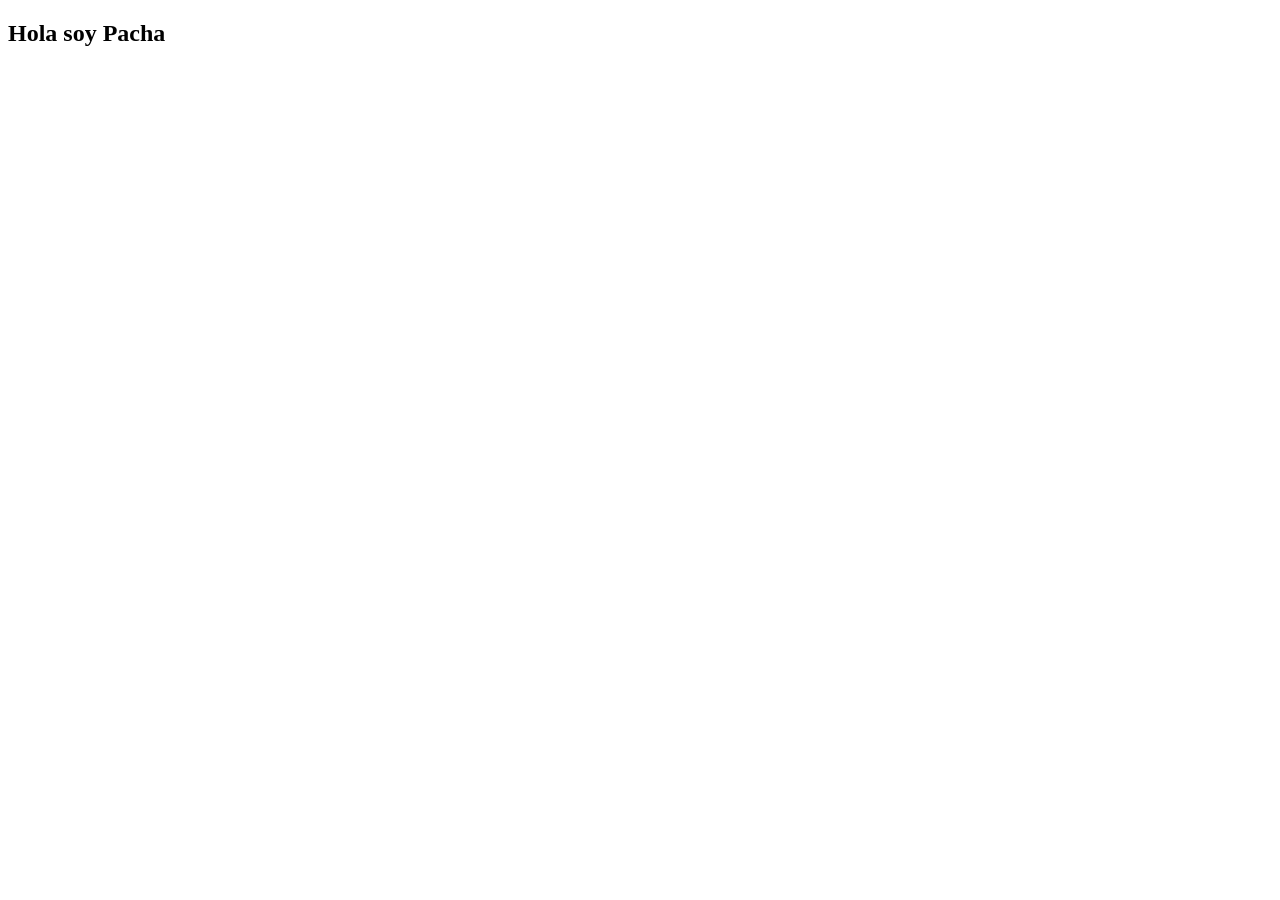
==== html/proyectouno/pacha.html @ 9c83d598 "links en botones" ====
<!DOCTYPE html>
<html lang="en">
<head>
    <meta charset="UTF-8">
    <meta http-equiv="X-UA-Compatible" content="IE=edge">
    <meta name="viewport" content="width=device-width, initial-scale=1.0">
    <title>Pacha portfolio</title>
</head>
<body>
    <section>
        <h1>Hola soy Pacha</h1>
        <p></p>
    </section>
</body>
</html>
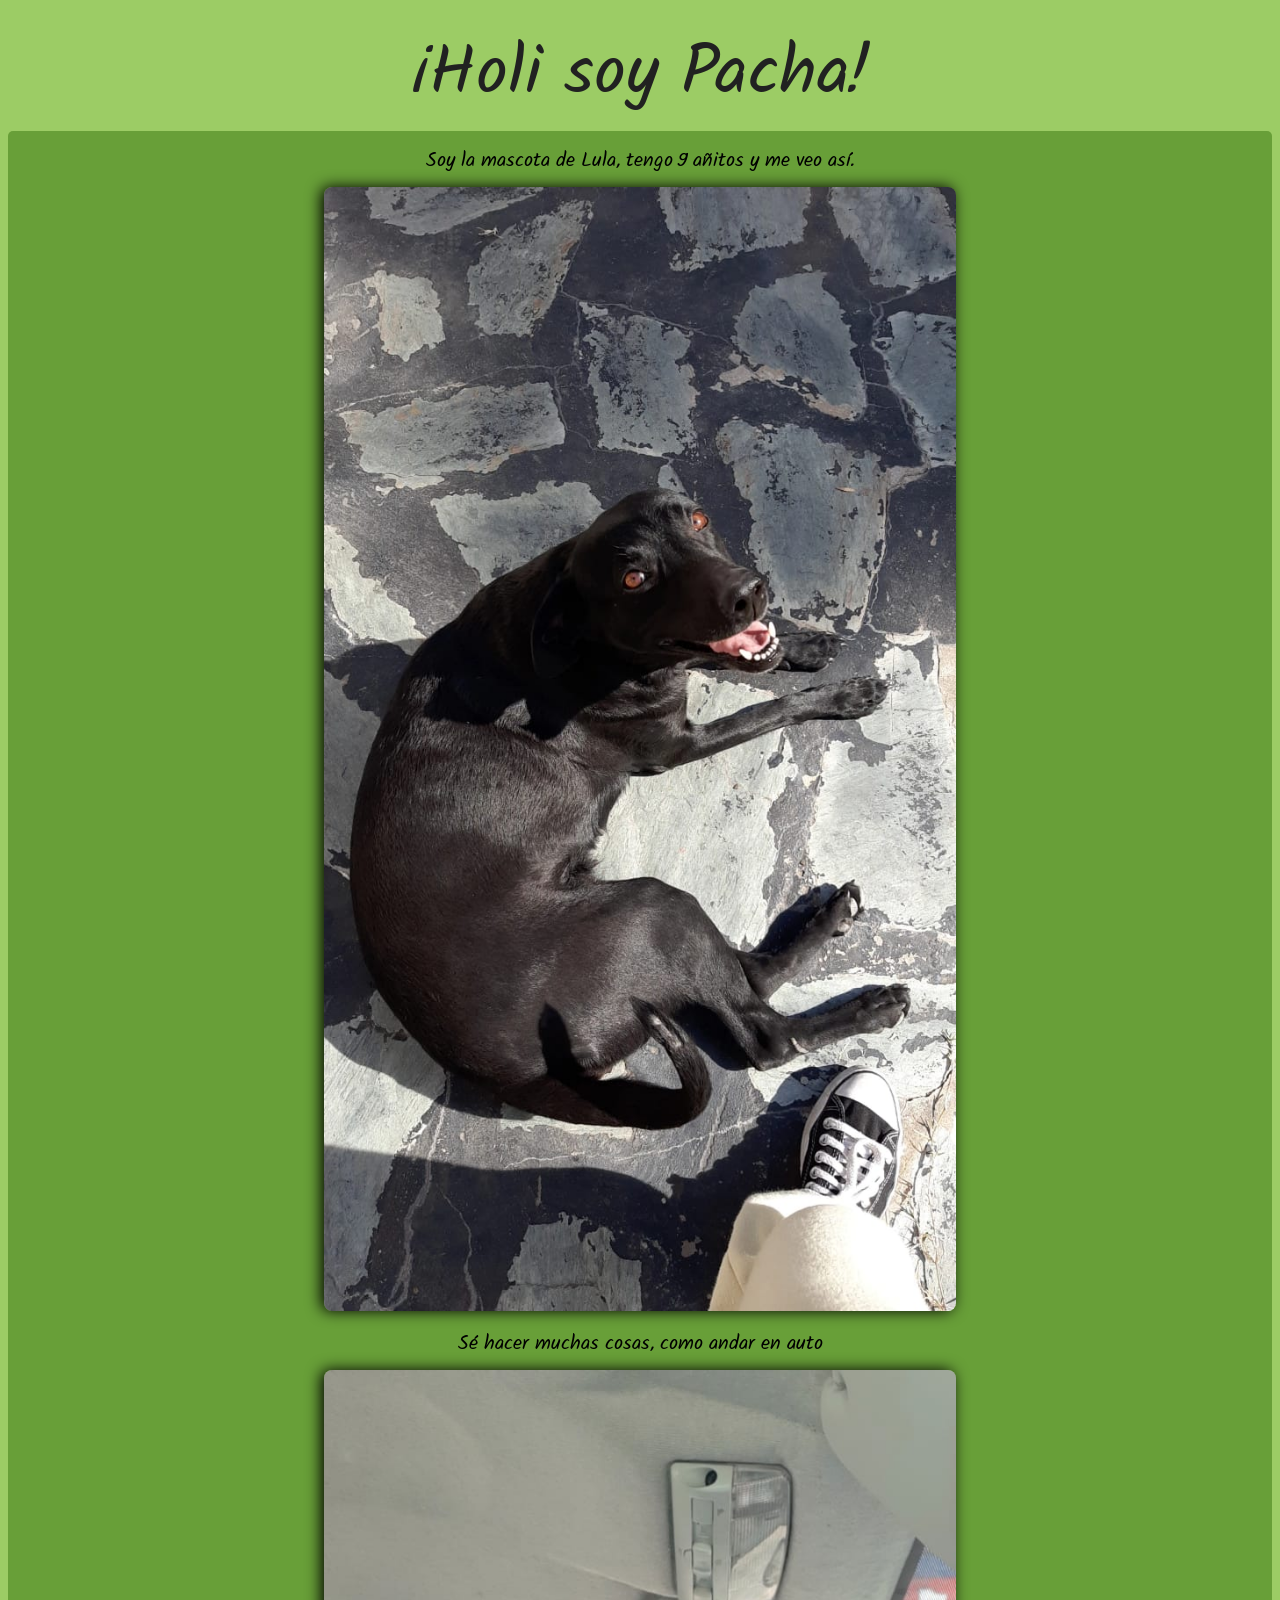
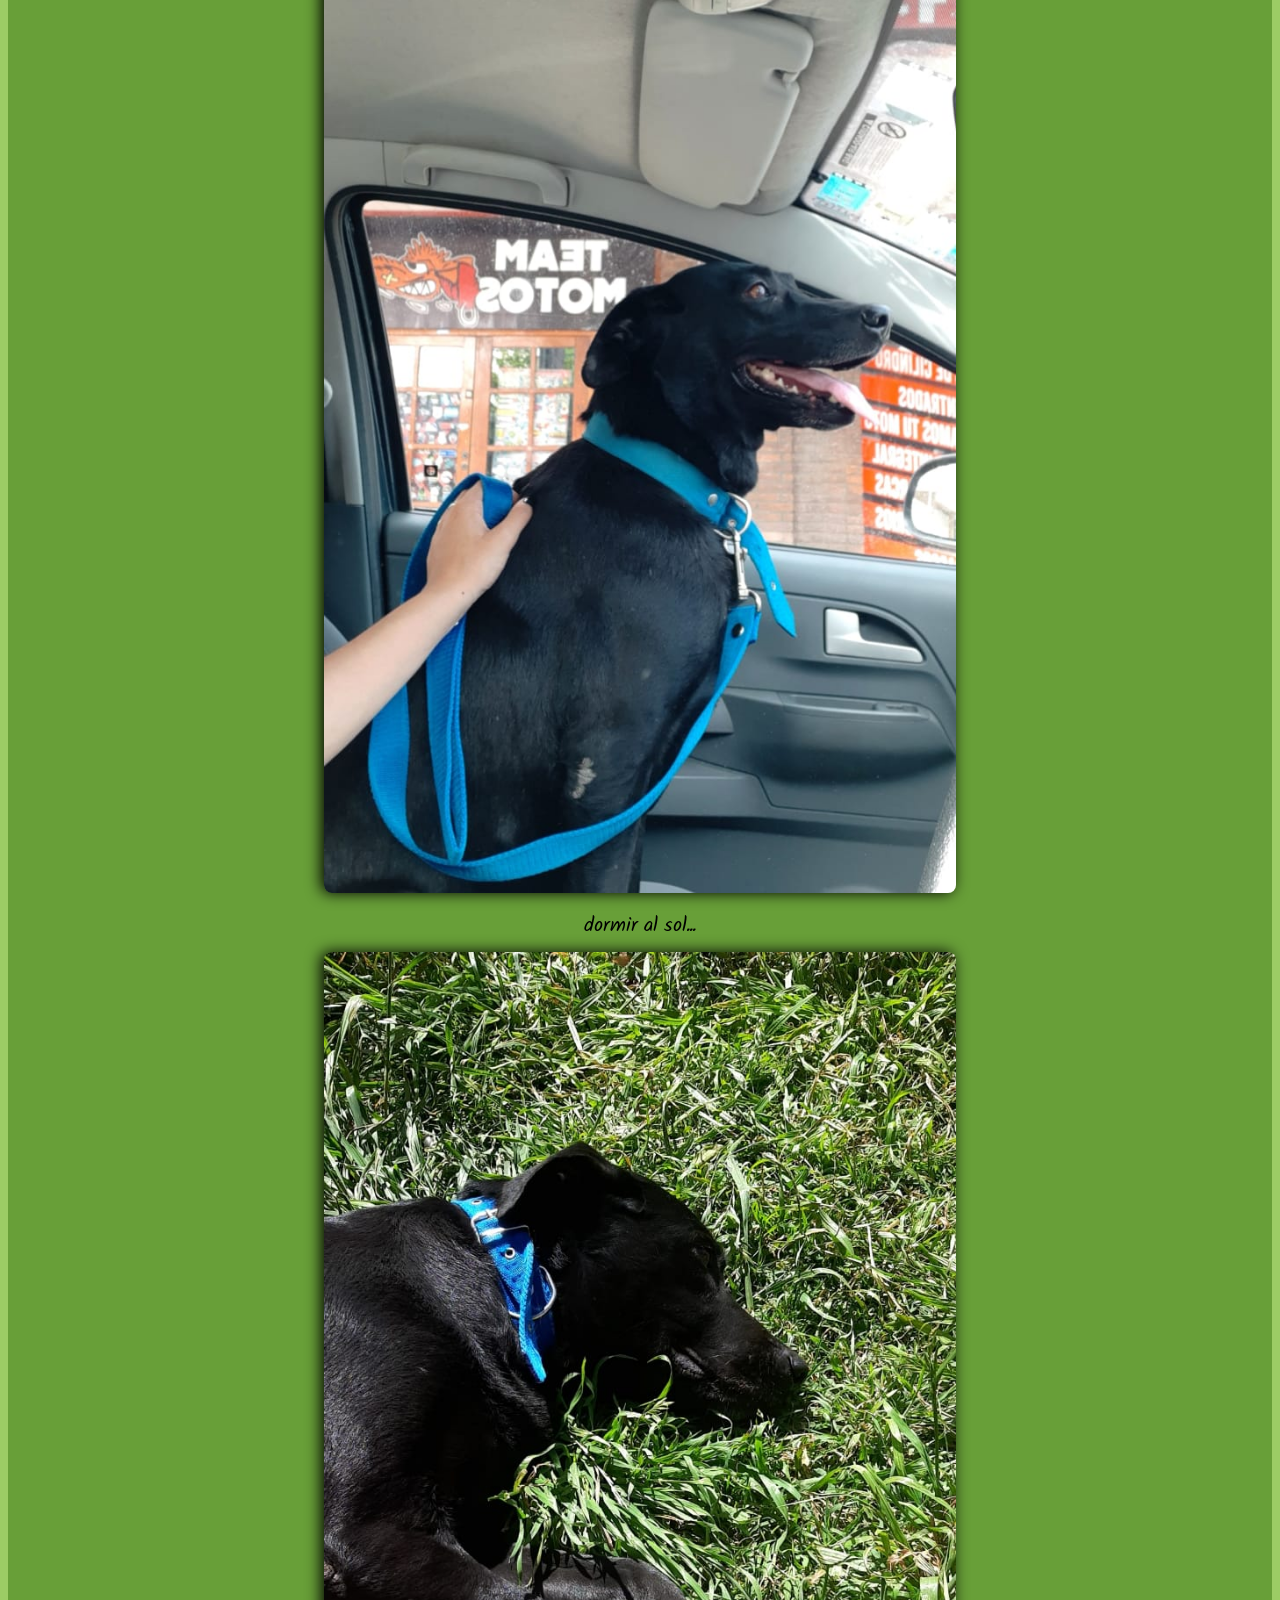
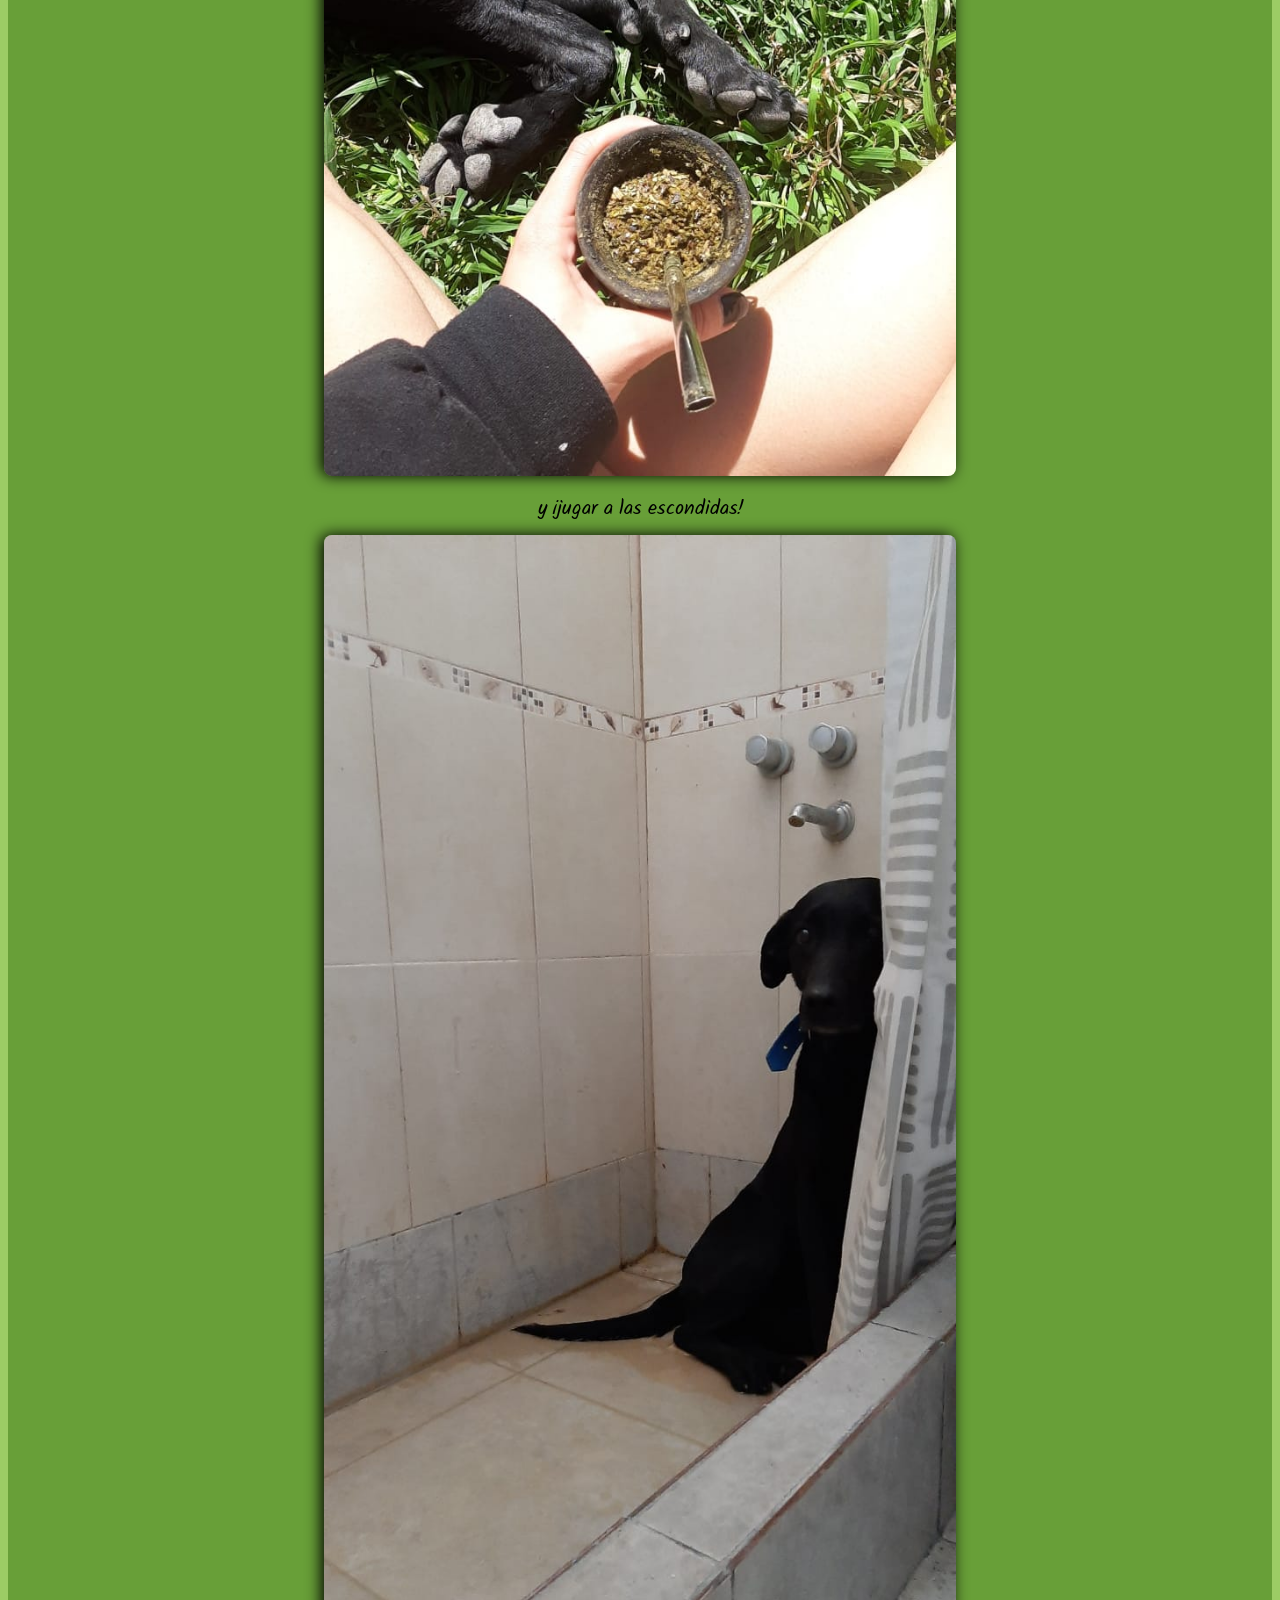
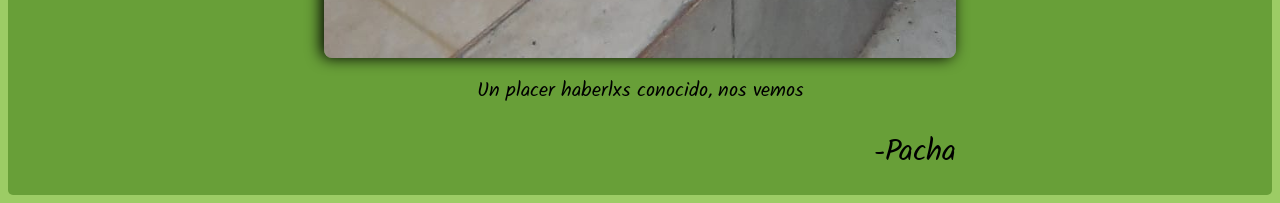
==== commit 7cae72b9: "presentacion de pacha" ====
--- a/html/proyectouno/pacha.html
+++ b/html/proyectouno/pacha.html
@@ -5,11 +5,33 @@
     <meta http-equiv="X-UA-Compatible" content="IE=edge">
     <meta name="viewport" content="width=device-width, initial-scale=1.0">
     <title>Pacha portfolio</title>
+    <link rel="stylesheet" href="css/style2.css">
+    <link rel="preconnect" href="https://fonts.googleapis.com">
+<link rel="preconnect" href="https://fonts.gstatic.com" crossorigin>
+    <link href="https://fonts.googleapis.com/css2?family=Inter:wght@300;400;700&display=swap" rel="stylesheet">
+    <link rel="preconnect" href="https://fonts.googleapis.com">
+<link rel="preconnect" href="https://fonts.gstatic.com" crossorigin>
+<link href="https://fonts.googleapis.com/css2?family=Anton&family=Inter:wght@300;400;700&display=swap" rel="stylesheet">
+<link rel="preconnect" href="https://fonts.googleapis.com">
+<link rel="preconnect" href="https://fonts.gstatic.com" crossorigin>
+<link href="https://fonts.googleapis.com/css2?family=Anton&family=Inter:wght@300;400;700&family=Solitreo&display=swap" rel="stylesheet">
 </head>
 <body>
     <section>
-        <h1>Hola soy Pacha</h1>
-        <p></p>
+        <h2>¡Holi soy Pacha!</h2>
+        <div>
+        <p>Soy la mascota de Lula, tengo 9 añitos y me veo así.</p>
+        <img src="images/pacha03.jpeg" alt="">
+        <p>Sé hacer muchas cosas, como andar en auto</p>
+        <img src="images/pacha01.jpeg" alt="">
+        <p>dormir al sol...</p>
+        <img src="images/pacha02.jpeg" alt="">
+        <p>y ¡jugar a las escondidas!</p>
+        <img src="images/pacha04.jpeg" alt="">
+        <p>Un placer haberlxs conocido, nos vemos</p>
+        <p class="saludo">-Pacha</p>
+        </div>
+
     </section>
 </body>
 </html>
--- a/html/proyectouno/css/style2.css
+++ b/html/proyectouno/css/style2.css
@@ -0,0 +1,41 @@
+body{
+    font-family: 'Inter', sans-serif;
+    font-size: 14px;
+    background: #9ccc65;
+    text-align: center;
+    
+}
+h2{
+    font-family: 'Solitreo', cursive;
+    font-weight: 400;
+    margin-bottom: 0px;
+    margin-top: 30px;
+    color: #212121;
+    font-size: 70px;
+}
+div{
+    background: #689f38;
+    width: 100%;
+    margin: 0 auto;
+    box-sizing: border-box;
+    border-radius: 5px;
+    padding-bottom: 8px;
+}
+div p{
+    font-family: 'Solitreo', cursive;
+    font-weight: 400;
+    font-size: 20px;
+    width: 50%;
+    display: inline-block;
+    margin-bottom: 10px;
+    margin-top: 17px;
+}
+img{
+    width: 50%;
+    box-shadow: -3px 0px 15px;
+    border-radius: 8px;
+}
+.saludo{
+    text-align: right;
+    font-size: 30px;
+}
